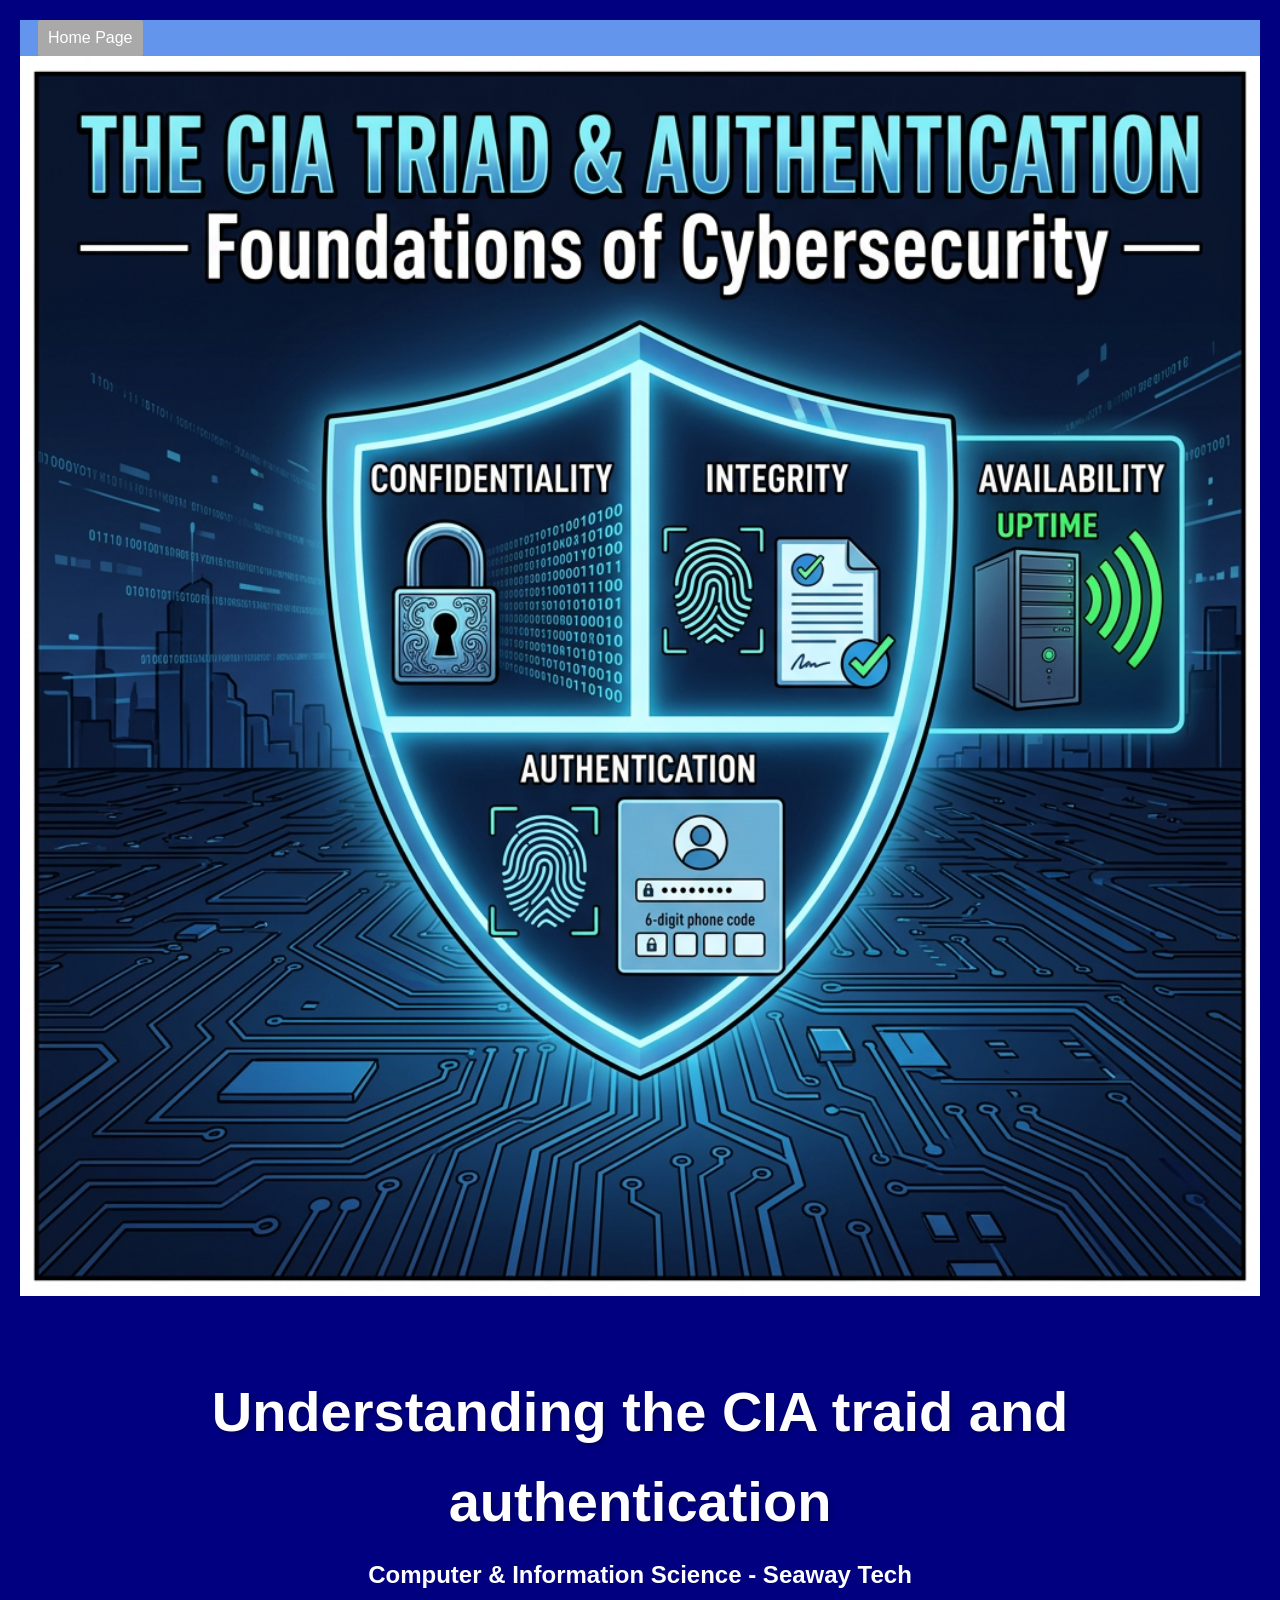
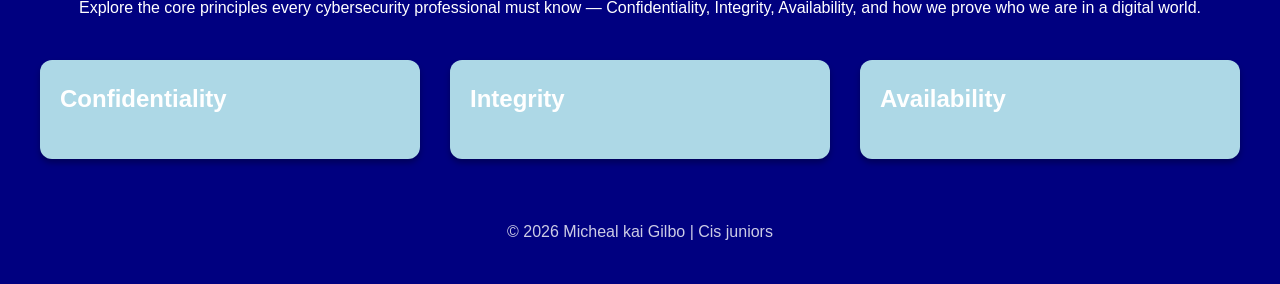
==== index.html @ afe920c7 "stuffs and stuff" ====
<!DOCTYPE html>
<html lang="en">
<head>
    <meta charset="UTF-8">
    <meta name="viewport" content="width=device-width, initial-scale=1.0">
    <title>Kai final project</title>
    <link rel="stylesheet" href="css/styles.css">
</head>
<body>
    <div class="nav-container">
   <nav>
        <ul class="nav-menu">
           <li><a href="index.html">Home Page</a></li>
        </ul>
    </nav>
    </div>
</body>
<div class="hero">
     <img class="hero" src="images/shieldBlueprint.png" height="200" width="200" alt="Image of a shield that has the traid on it.">
     </div>
    <header>
            <h1>Understanding the CIA traid and authentication</h1>
            <h2>Computer & Information Science - Seaway Tech</h2>
            <p>Explore the core principles every cybersecurity professional must
know — Confidentiality, Integrity, Availability, and how we prove who
we are in a digital world.</p>
    </header>
    <main class="card-container">
      </div>
            <div class="card">
            <h3>Confidentiality</h3>
            <p></p>
        </div>
        </div>
            <div class="card">
            <h3>Integrity</h3>
            <p></p>
        </div>
            <div class="card">
            <h3>Availability</h3>
            <p></p>
        </div>
    </main>
    <footer>
        <p>&copy; 2026 Micheal kai Gilbo | Cis juniors
    </footer>
</body>
</html>
---- css/styles.css ----
* {
    margin: 0;
    padding: 0;
    box-sizing: border-box;
}

body {
    font-family: 'Segoe UI', Tahoma, Geneva, Verdana, sans-serif;
    background: navy;
    min-height: 100vh;
    padding: 20px;
    line-height: 1.6;
}


header {
    text-align: center;
    color: white;
    margin-bottom: 40px;
}

header h1 {
    font-size: 2.5rem;
    margin-bottom: 10px;
    text-shadow: 2px 2px 4px rgba(0, 0, 0, 0.3);
}

.subtitle {
    font-size: 1.1rem;
    opacity: 0.9;
}



.card-container {
    display: grid;
    grid-template-columns: 1fr;
    gap: 20px;
    max-width: 1200px;
    margin: 0 auto;
    padding: 0 10px;
}

.card {
    background: lightblue;
    border-radius: 12px;
    padding: 20px;
    box-shadow: 0 4px 6px rgba(0, 0, 0, 0.3);
    transition: all 0.3s ease;
}

.card:hover {
    transform: translateY(-8px);
    box-shadow: 0 12px 24px rgba(0, 0, 0, 0.5);
   
}

.card img {
    width: 100%;
    height: 250px;
    object-fit: cover;
  
    border-radius: 8px 8px 0 0;
    margin-bottom: 15px;
}

.card h3 {
    color: white;
    font-size: 1.5rem;
    margin-bottom: 10px;
}

.card p {
    color: white;
    margin-bottom: 20px;
    line-height: 1.6;
   
}
.card a {
    color: white;
}

.card button:hover {
    transform: translateY(-2);
    box-shadow: 0 4px 8px rgba(0, 0, 0, 0.3);
}

footer {
    text-align: center;
    color: white;
    margin-top: 40px;
    padding: 20px;
    opacity: 0.8;
}


@media (min-width: 768px) {
    .card-container {
        grid-template-columns: 1fr 1fr; 
        gap: 25px;
        padding: 0 20px;
    }
    header h1 {
        font-size: 3rem;
    }
    .card button {
        width: auto; 
        padding: 12px 32px;
    }
    .nav-menu { margin: 0 3px; padding: 5 px 10px;
    }


} 

@media (min-width: 1024px) {
    .card-container {
        grid-template-columns: 1fr 1fr 1fr;
        gap: 30px;
        padding: 0;
    }

    header h1 {
        font-size: 3.5rem;
    }
    .subtitle {
        font-size: 1.2rem;
    }
    .card img {
        height: 200px;
    }
.nav-menu {
    padding: 0;
}
}

.nav-menu {
    list-style: none;

}

.nav-menu a {
    text-decoration: none;
    color: white;
    background-color: #2c3e50;
    padding: 1rem;
}

.nav-menu {
    display: flex;
    justify-content: space-around;
    align-items: center;
    position: sticky;
}

.nav-menu li {
    margin: 0 15px;
}

.nav-menu a {
    padding: 5px 10px;
    display: block;
    border-radius: 2px;
    background-color:darkgray;
    color: white;
}


.nav-container {
    display: flex;
    justify-content: space-between; 
    align-items: center;
    background-color: cornflowerblue;
    flex-direction: right;
}

.hero {
    position:static;
    width: 100%;
    min-height: 500px;
    margin-bottom: 2rem;
    overflow:hidden;
    z-index: 5;
}

.hero img {
    width: 100%;
    height: 100%;
    object-fit: cover;
    object-position:center;
}
button {
    background: rgb(52, 1, 255) ;
    color: white;
    padding: 12px 24px;
    border-radius: 6px;
    font-size: 1rem;
    cursor: pointer;
    transition: all 0.3s ease;
    width: 100%; 
}
h1 {
    color: white;
}
p {
    color: white;
}
a {
    color: white;
}
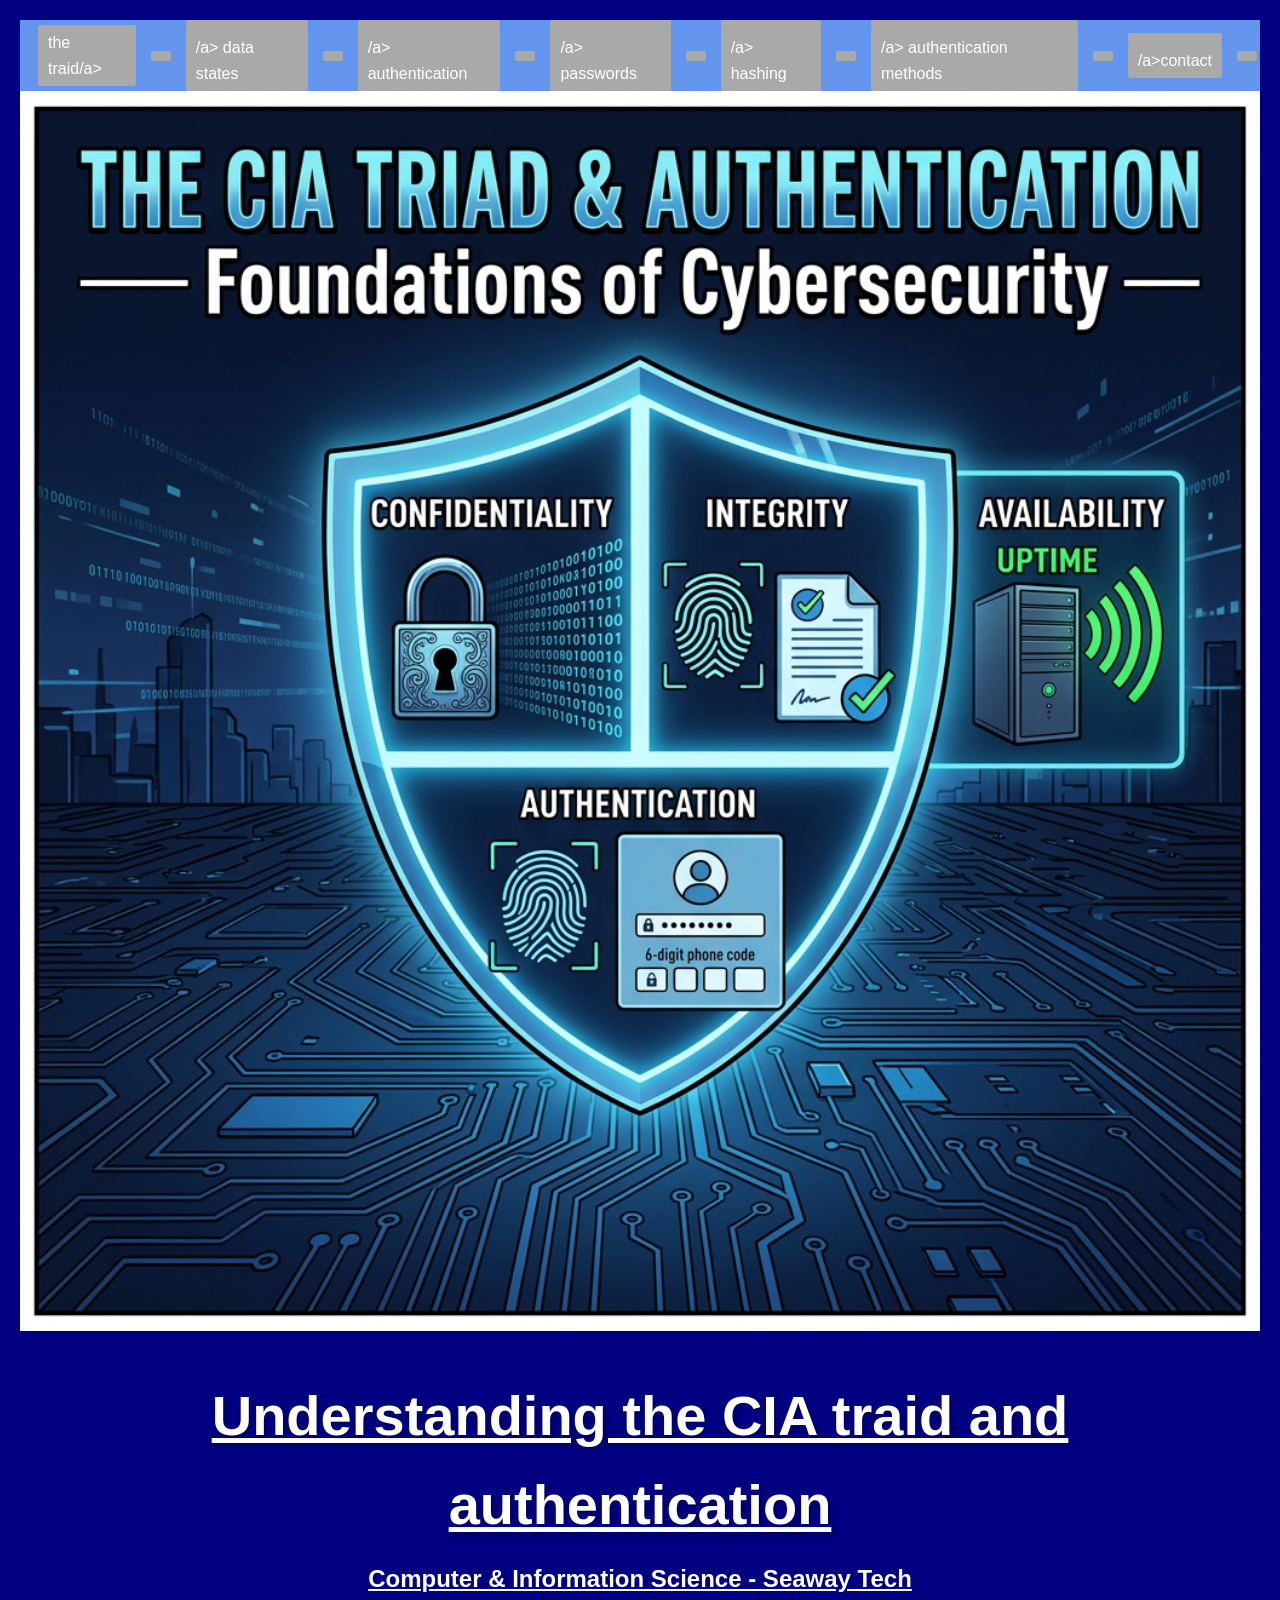
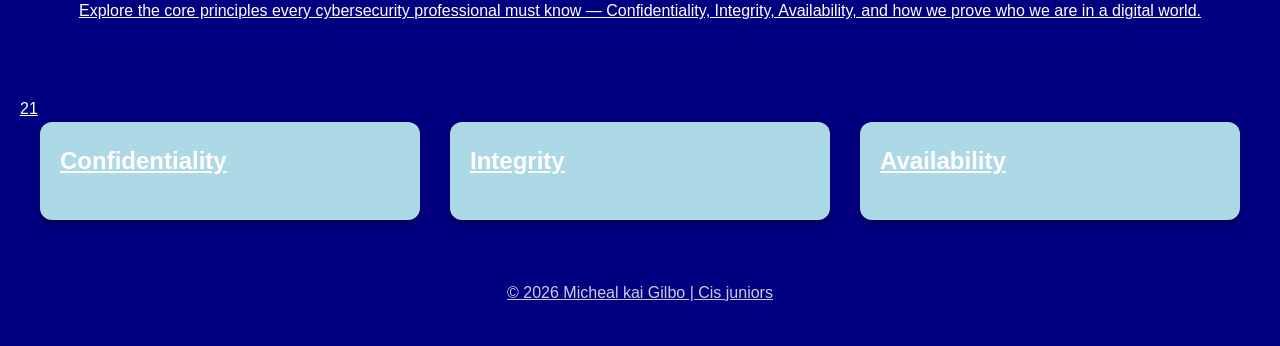
==== commit 5caef794: "suburbia overture" ====
--- a/index.html
+++ b/index.html
@@ -10,14 +10,19 @@
     <div class="nav-container">
    <nav>
         <ul class="nav-menu">
-           <li><a href="index.html">Home Page</a></li>
+           <li><a href="#traid">the traid/a></li>
+            <li><a href="#data">/a> data states</li>
+                 <li><a href="#auth">/a> authentication</li>
+                     <li><a href="#passwords">/a> passwords</li>
+                         <li><a href="#hashing">/a> hashing</li>
+                             <li><a href="#authm">/a> authentication methods</li>
+                                 <li><a href="#contact">/a>contact</li>
         </ul>
     </nav>
     </div>
 </body>
 <div class="hero">
-     <img class="hero" src="images/shieldBlueprint.png" height="200" width="200" alt="Image of a shield that has the traid on it.">
-     </div>
+     <img class="hero" src="images/shieldBlueprint.png" alt="Image of a shield that has the traid on it.">
     <header>
             <h1>Understanding the CIA traid and authentication</h1>
             <h2>Computer & Information Science - Seaway Tech</h2>
@@ -25,6 +30,7 @@
 know — Confidentiality, Integrity, Availability, and how we prove who
 we are in a digital world.</p>
     </header>
+</div>21
     <main class="card-container">
       </div>
             <div class="card">
--- a/css/styles.css
+++ b/css/styles.css
@@ -186,7 +186,7 @@
 .hero img {
     width: 100%;
     height: 100%;
-    object-fit: cover;
+    object-fit:cover;
     object-position:center;
 }
 button {
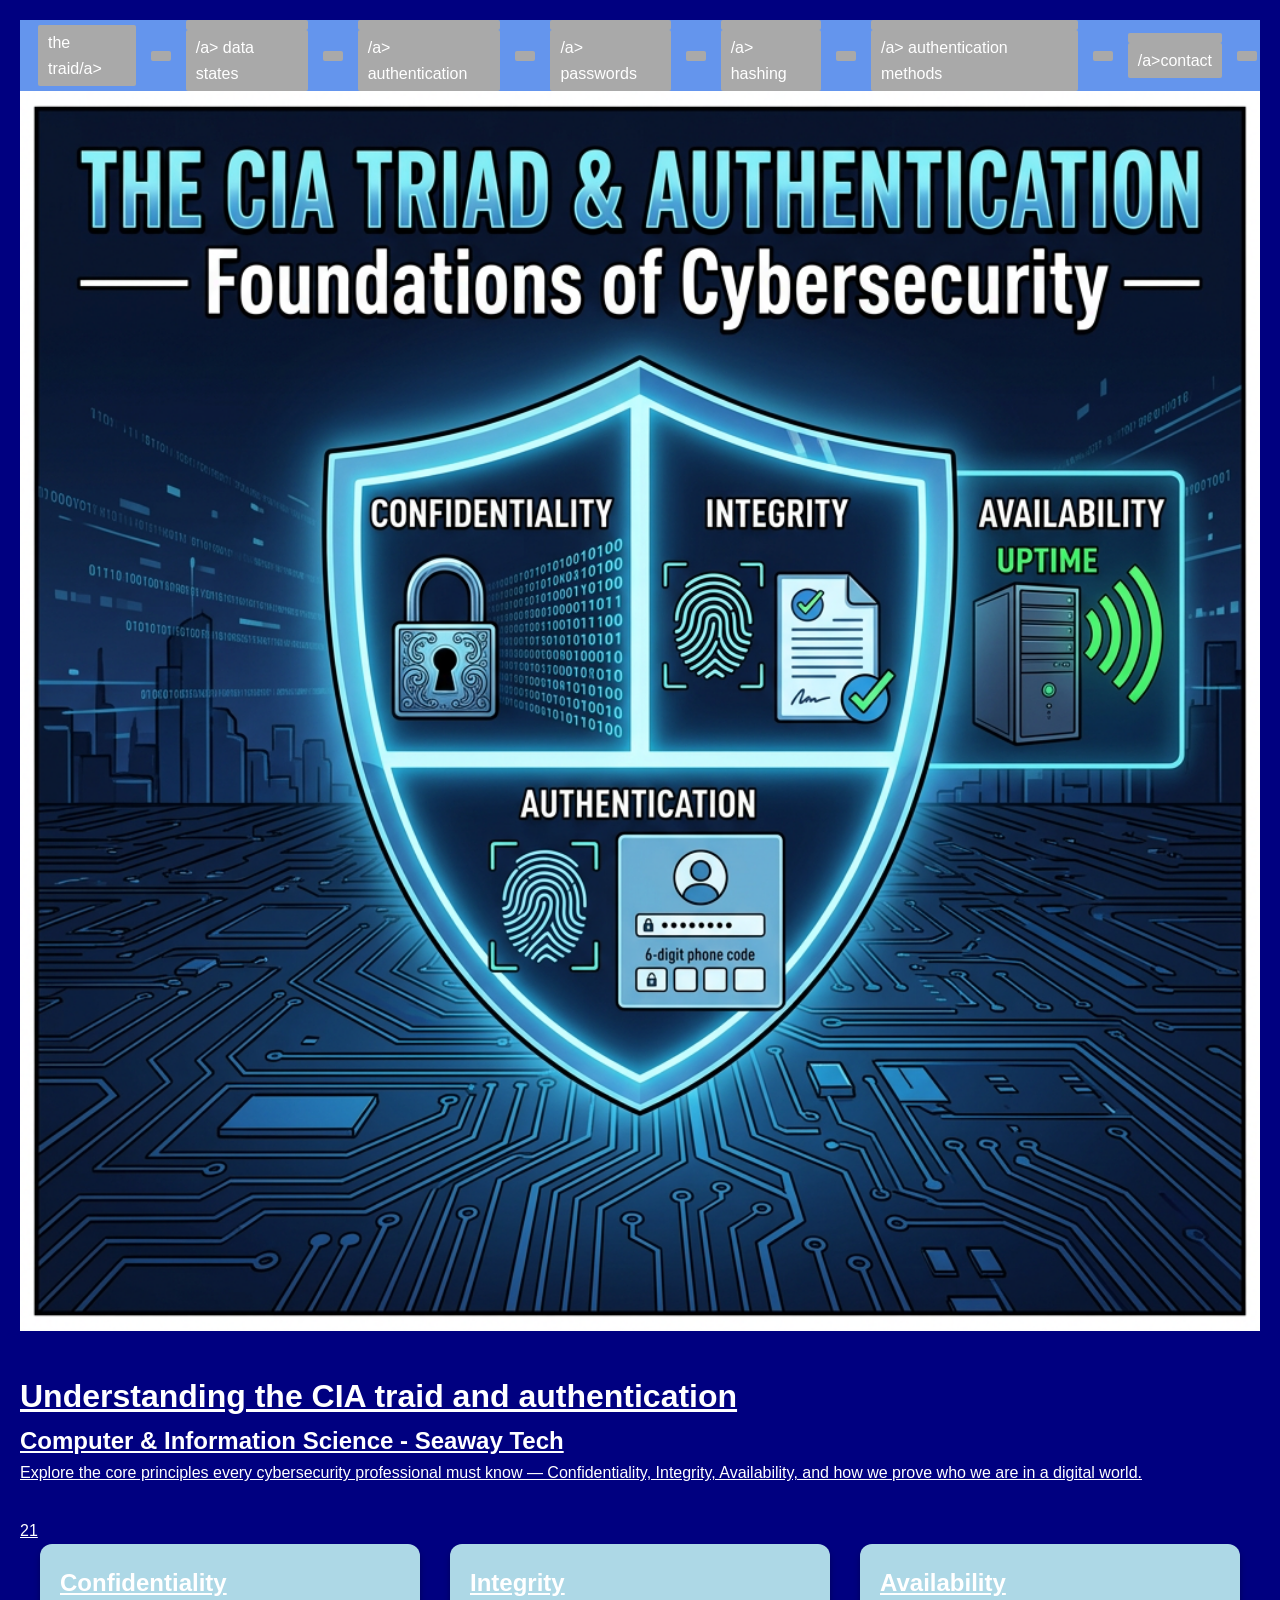
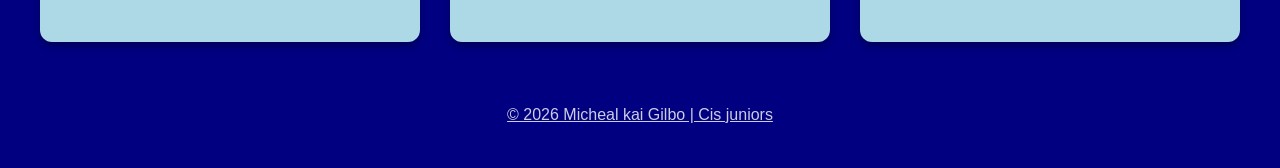
==== commit cf7a4abe: "Birdbrain" ====
--- a/index.html
+++ b/index.html
@@ -23,7 +23,6 @@
 </body>
 <div class="hero">
      <img class="hero" src="images/shieldBlueprint.png" alt="Image of a shield that has the traid on it.">
-    <header>
             <h1>Understanding the CIA traid and authentication</h1>
             <h2>Computer & Information Science - Seaway Tech</h2>
             <p>Explore the core principles every cybersecurity professional must
--- a/css/styles.css
+++ b/css/styles.css
@@ -182,7 +182,7 @@
     overflow:hidden;
     z-index: 5;
 }
-
+<!-- WHAT AM I DOING WRONG WITH THE HERO IMAGE--!>
 .hero img {
     width: 100%;
     height: 100%;
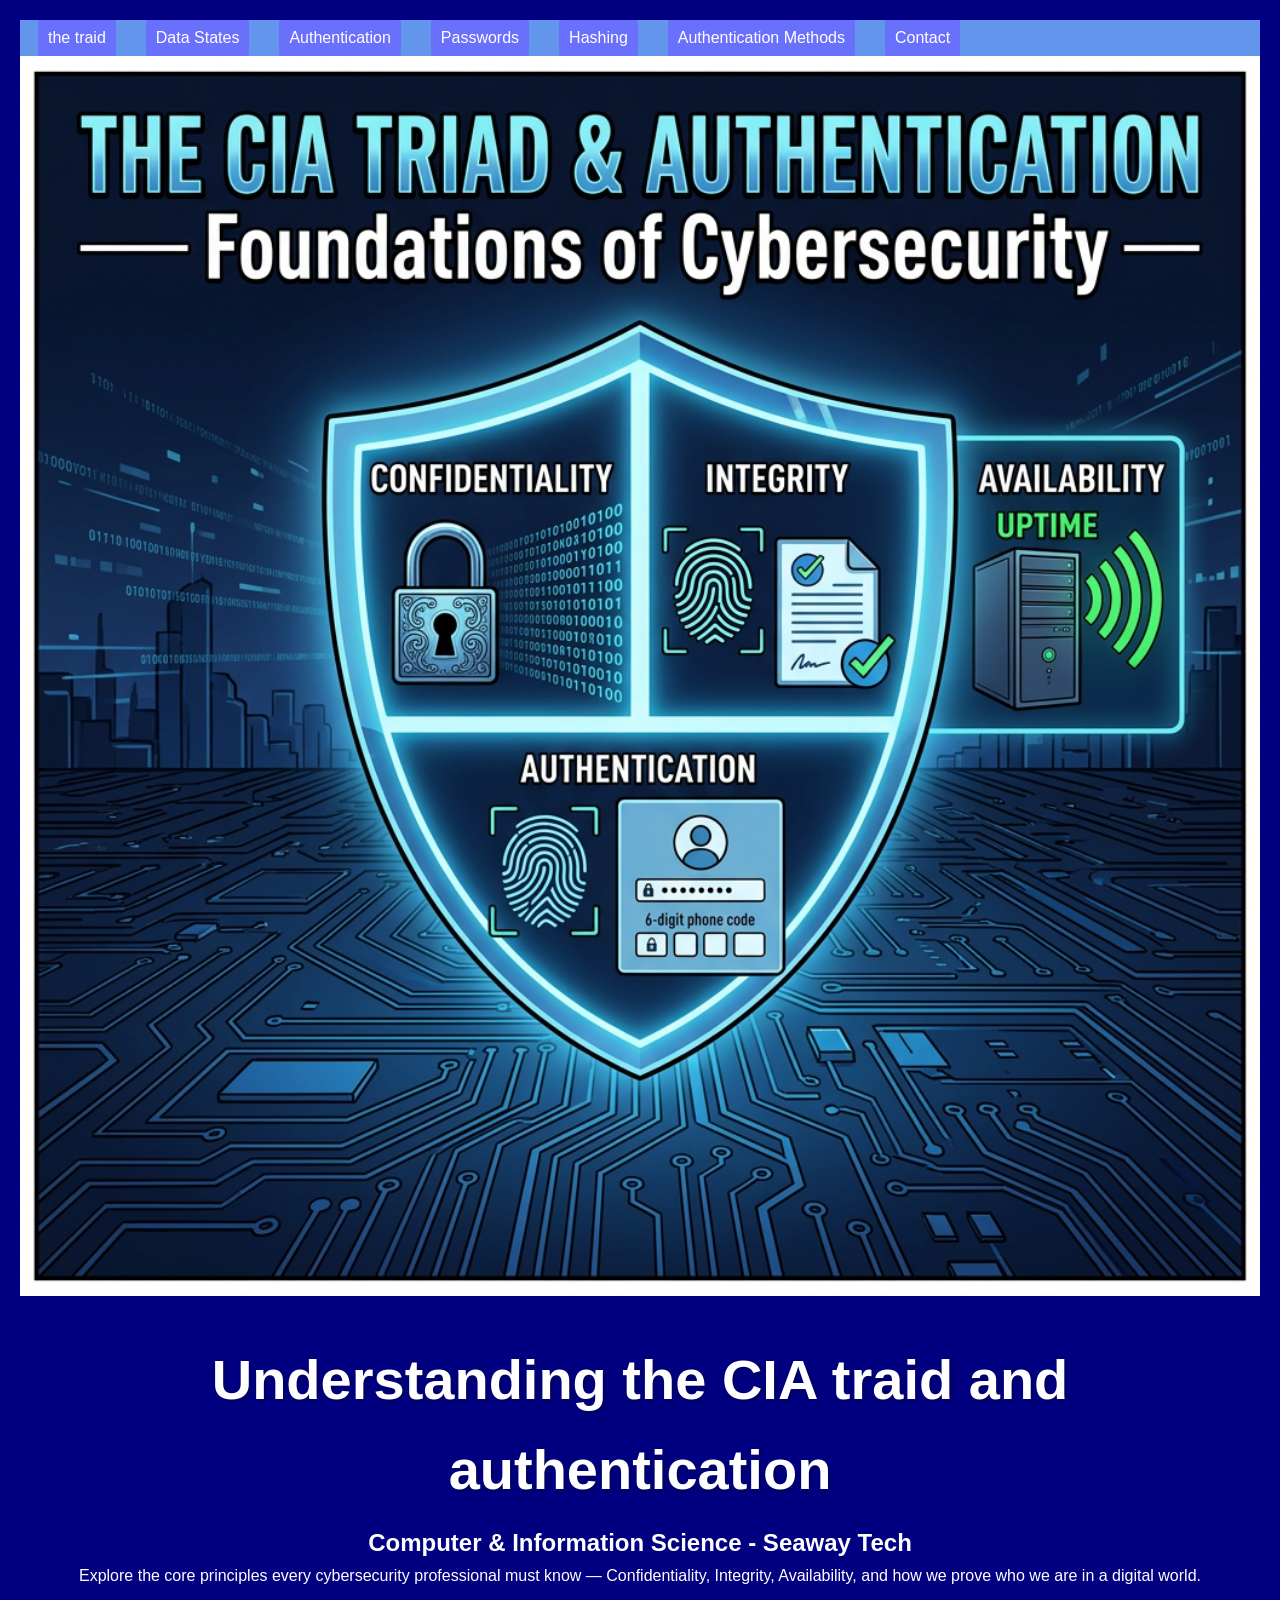
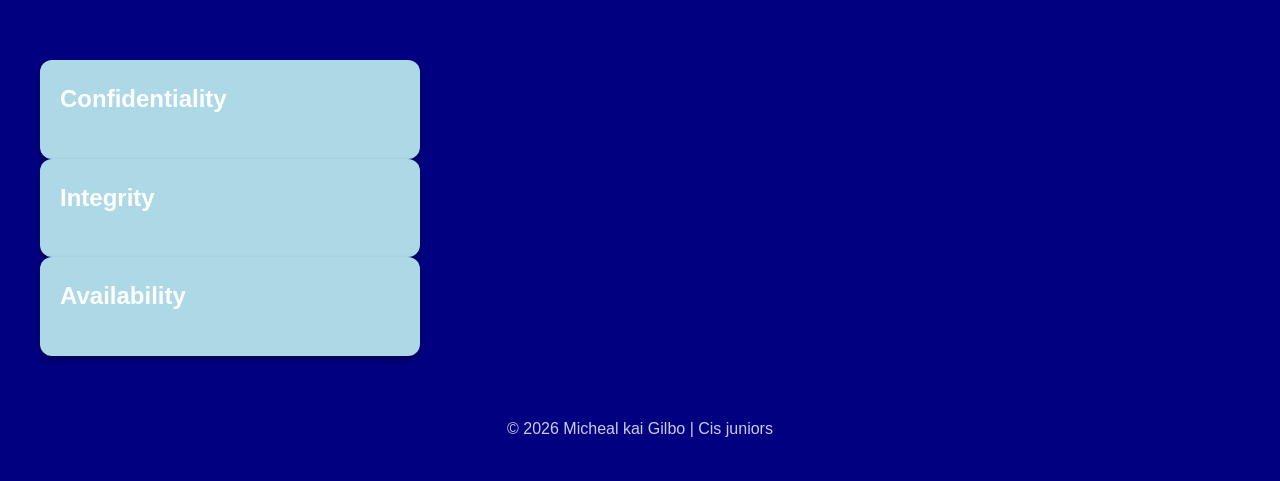
==== commit 38dae9ec: "Minimum rage" ====
--- a/index.html
+++ b/index.html
@@ -10,18 +10,19 @@
     <div class="nav-container">
    <nav>
         <ul class="nav-menu">
-           <li><a href="#traid">the traid/a></li>
-            <li><a href="#data">/a> data states</li>
-                 <li><a href="#auth">/a> authentication</li>
-                     <li><a href="#passwords">/a> passwords</li>
-                         <li><a href="#hashing">/a> hashing</li>
-                             <li><a href="#authm">/a> authentication methods</li>
-                                 <li><a href="#contact">/a>contact</li>
+        <li><a href="#traid">the traid</a></li>
+         <li><a href="#data">Data States</a></li>
+         <li><a href="#auth">Authentication</a></li>
+         <li><a href="#passwords">Passwords</a></li>
+         <li><a href="#hashing">Hashing</a></li>
+         <li><a href="#authm">Authentication Methods</a></li>
+        <li><a href="#contact">Contact</a></li>
         </ul>
     </nav>
     </div>
 </body>
 <div class="hero">
+    <header>
      <img class="hero" src="images/shieldBlueprint.png" alt="Image of a shield that has the traid on it.">
             <h1>Understanding the CIA traid and authentication</h1>
             <h2>Computer & Information Science - Seaway Tech</h2>
@@ -29,9 +30,9 @@
 know — Confidentiality, Integrity, Availability, and how we prove who
 we are in a digital world.</p>
     </header>
-</div>21
+</div>
     <main class="card-container">
-      </div>
+        <section class="the-traid" id="traid">
             <div class="card">
             <h3>Confidentiality</h3>
             <p></p>
@@ -45,6 +46,7 @@
             <h3>Availability</h3>
             <p></p>
         </div>
+        </section>
     </main>
     <footer>
         <p>&copy; 2026 Micheal kai Gilbo | Cis juniors
--- a/css/styles.css
+++ b/css/styles.css
@@ -161,7 +161,7 @@
     padding: 5px 10px;
     display: block;
     border-radius: 2px;
-    background-color:darkgray;
+    background-color:rgba(107, 107, 255, 0.849);
     color: white;
 }
 
@@ -182,12 +182,11 @@
     overflow:hidden;
     z-index: 5;
 }
-<!-- WHAT AM I DOING WRONG WITH THE HERO IMAGE--!>
 .hero img {
     width: 100%;
     height: 100%;
-    object-fit:cover;
-    object-position:center;
+    object-fit:cover ;
+    object-position:center ;
 }
 button {
     background: rgb(52, 1, 255) ;
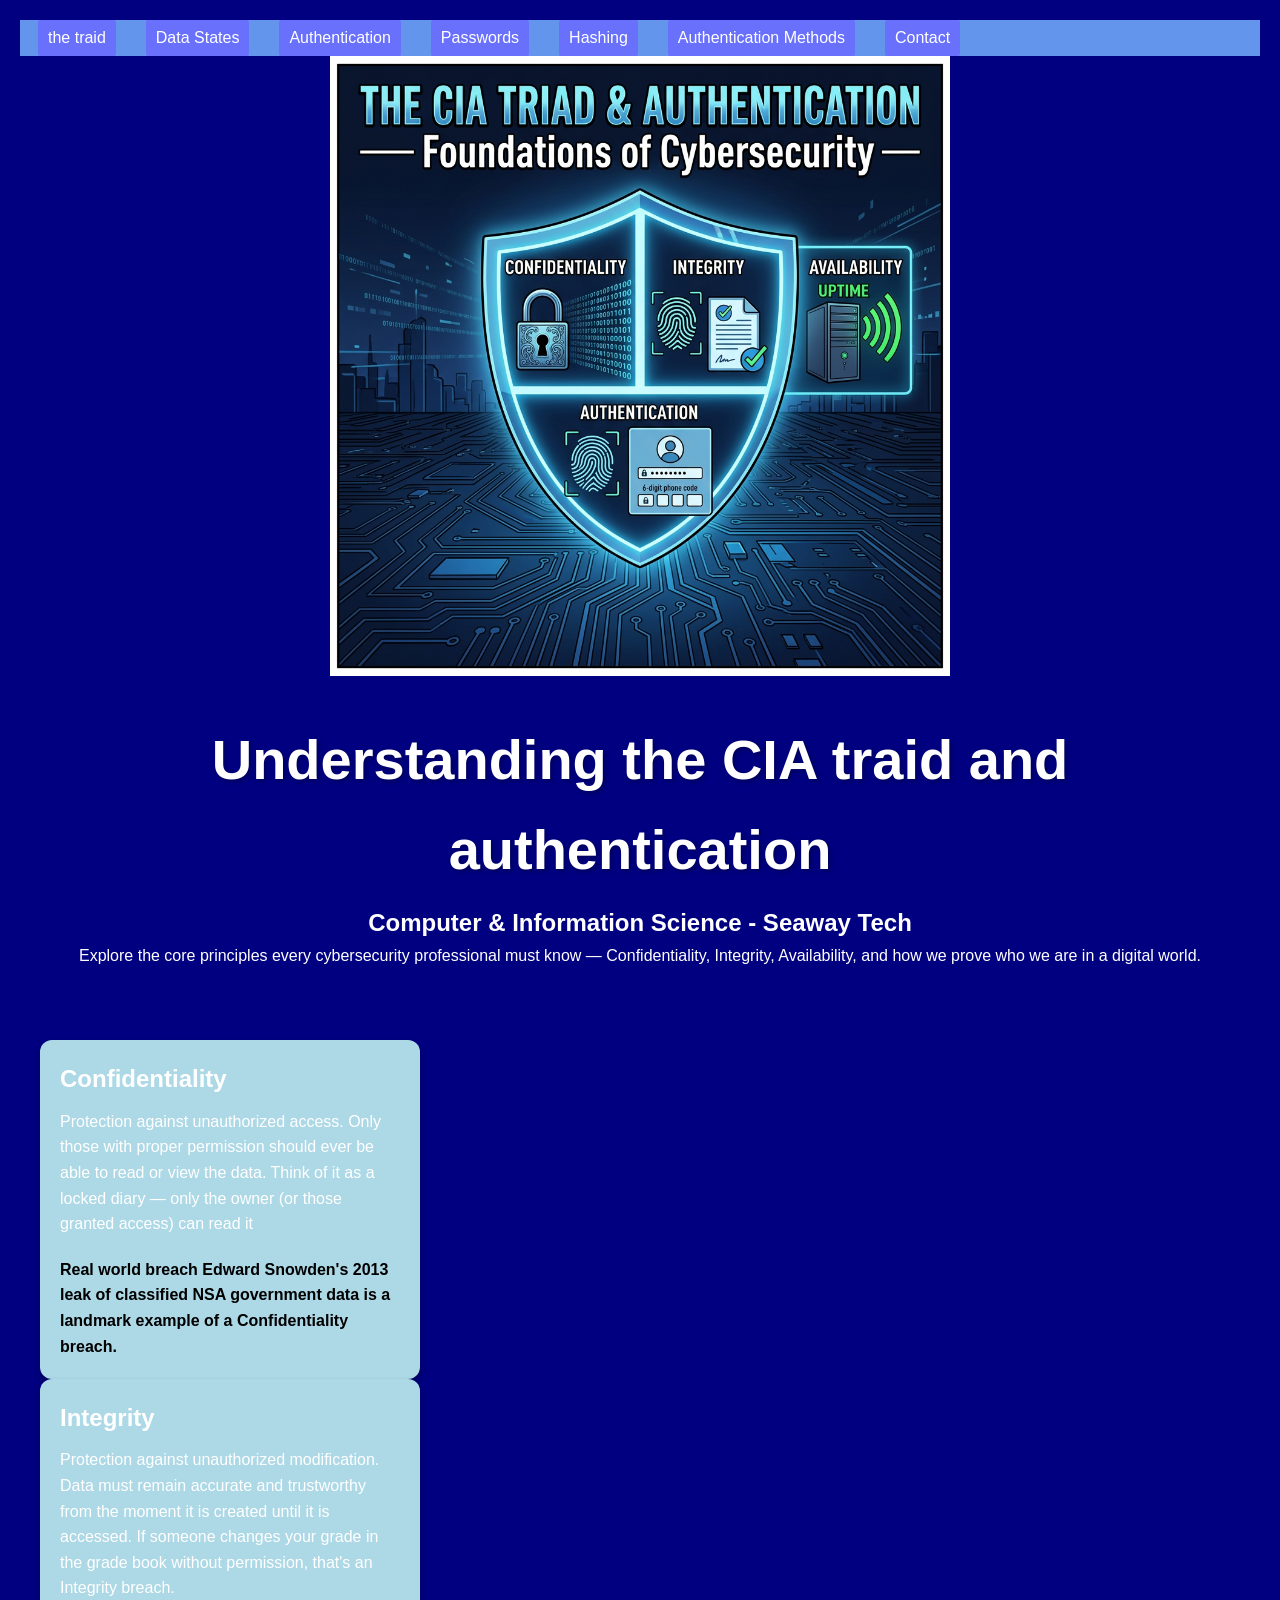
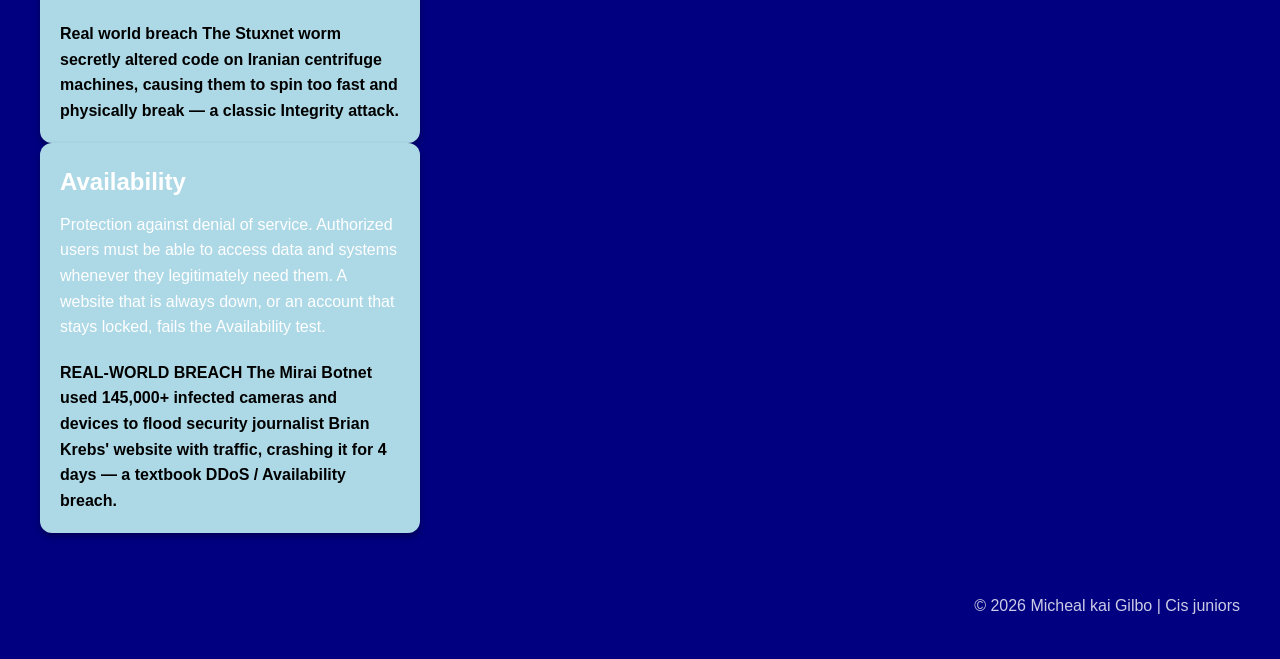
==== commit 3bf76665: "compass" ====
--- a/index.html
+++ b/index.html
@@ -10,13 +10,13 @@
     <div class="nav-container">
    <nav>
         <ul class="nav-menu">
-        <li><a href="#traid">the traid</a></li>
-         <li><a href="#data">Data States</a></li>
-         <li><a href="#auth">Authentication</a></li>
-         <li><a href="#passwords">Passwords</a></li>
-         <li><a href="#hashing">Hashing</a></li>
-         <li><a href="#authm">Authentication Methods</a></li>
-        <li><a href="#contact">Contact</a></li>
+        <li><a href="index.html">the traid</a></li>
+         <li><a href="data.html">Data States</a></li>
+         <li><a href="auth.html">Authentication</a></li>
+         <li><a href="passwords.html">Passwords</a></li>
+         <li><a href="hashing.html">Hashing</a></li>
+         <li><a href="authm.html">Authentication Methods</a></li>
+        <li><a href="contact.html">Contact</a></li>
         </ul>
     </nav>
     </div>
@@ -35,21 +35,38 @@
         <section class="the-traid" id="traid">
             <div class="card">
             <h3>Confidentiality</h3>
-            <p></p>
+            <p>Protection against unauthorized access. Only those with
+proper permission should ever be able to read or view the data. Think of it as a locked diary — only the owner (or those granted access) can read it</p>
+<h4> <strong>Real world breach       Edward Snowden's 2013 leak of classified NSA government
+data is a landmark example of a Confidentiality breach.</strong></h4>
+        </div></h4>
         </div>
         </div>
             <div class="card">
             <h3>Integrity</h3>
-            <p></p>
+            <p>Protection against unauthorized modification. Data must
+remain accurate and trustworthy from the moment it is created
+until it is accessed. If someone changes your grade in the grade book without
+permission, that's an Integrity breach.</p>
+<h4> <strong>Real world breach       The Stuxnet worm secretly altered code on Iranian centrifuge
+machines, causing them to spin too fast and physically break —
+a classic Integrity attack.</strong></h4>
         </div>
             <div class="card">
             <h3>Availability</h3>
-            <p></p>
+            <p>Protection against denial of service. Authorized users must be
+able to access data and systems whenever they legitimately
+need them. A website that is always down, or an account that stays locked,
+fails the Availability test.</p>
+<h4> <strong> REAL-WORLD BREACH
+The Mirai Botnet used 145,000+ infected cameras and devices
+to flood security journalist Brian Krebs' website with traffic,
+crashing it for 4 days — a textbook DDoS / Availability breach.</strong></h4>
         </div>
         </section>
     </main>
     <footer>
-        <p>&copy; 2026 Micheal kai Gilbo | Cis juniors
+        <p>&copy; 2026 Micheal kai Gilbo | Cis juniors</p>
     </footer>
 </body>
 </html>
--- a/css/styles.css
+++ b/css/styles.css
@@ -86,7 +86,7 @@
 }
 
 footer {
-    text-align: center;
+    text-align:end;
     color: white;
     margin-top: 40px;
     padding: 20px;
@@ -181,10 +181,11 @@
     margin-bottom: 2rem;
     overflow:hidden;
     z-index: 5;
+    overlay: rgba(64, 0, 255, 0.5);
 }
 .hero img {
-    width: 100%;
-    height: 100%;
+    width: 50%;
+    height: 50%;
     object-fit:cover ;
     object-position:center ;
 }
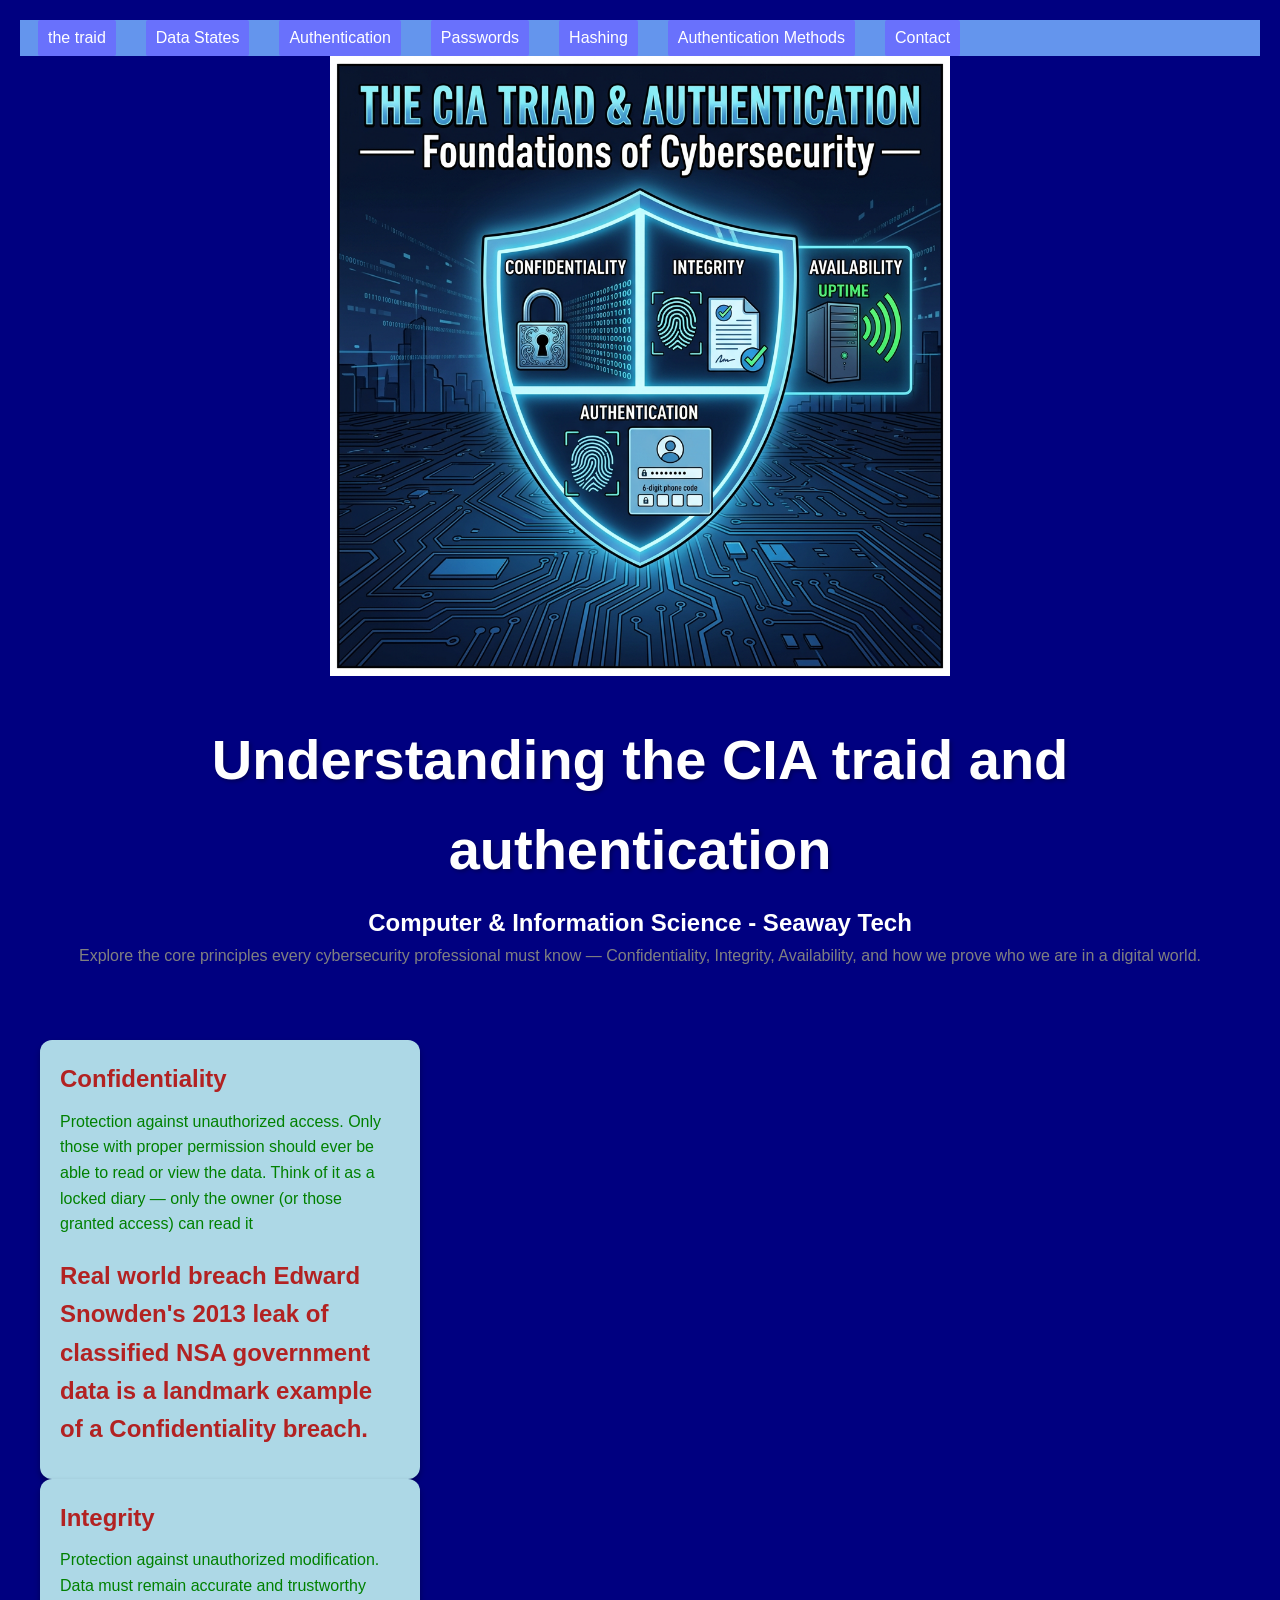
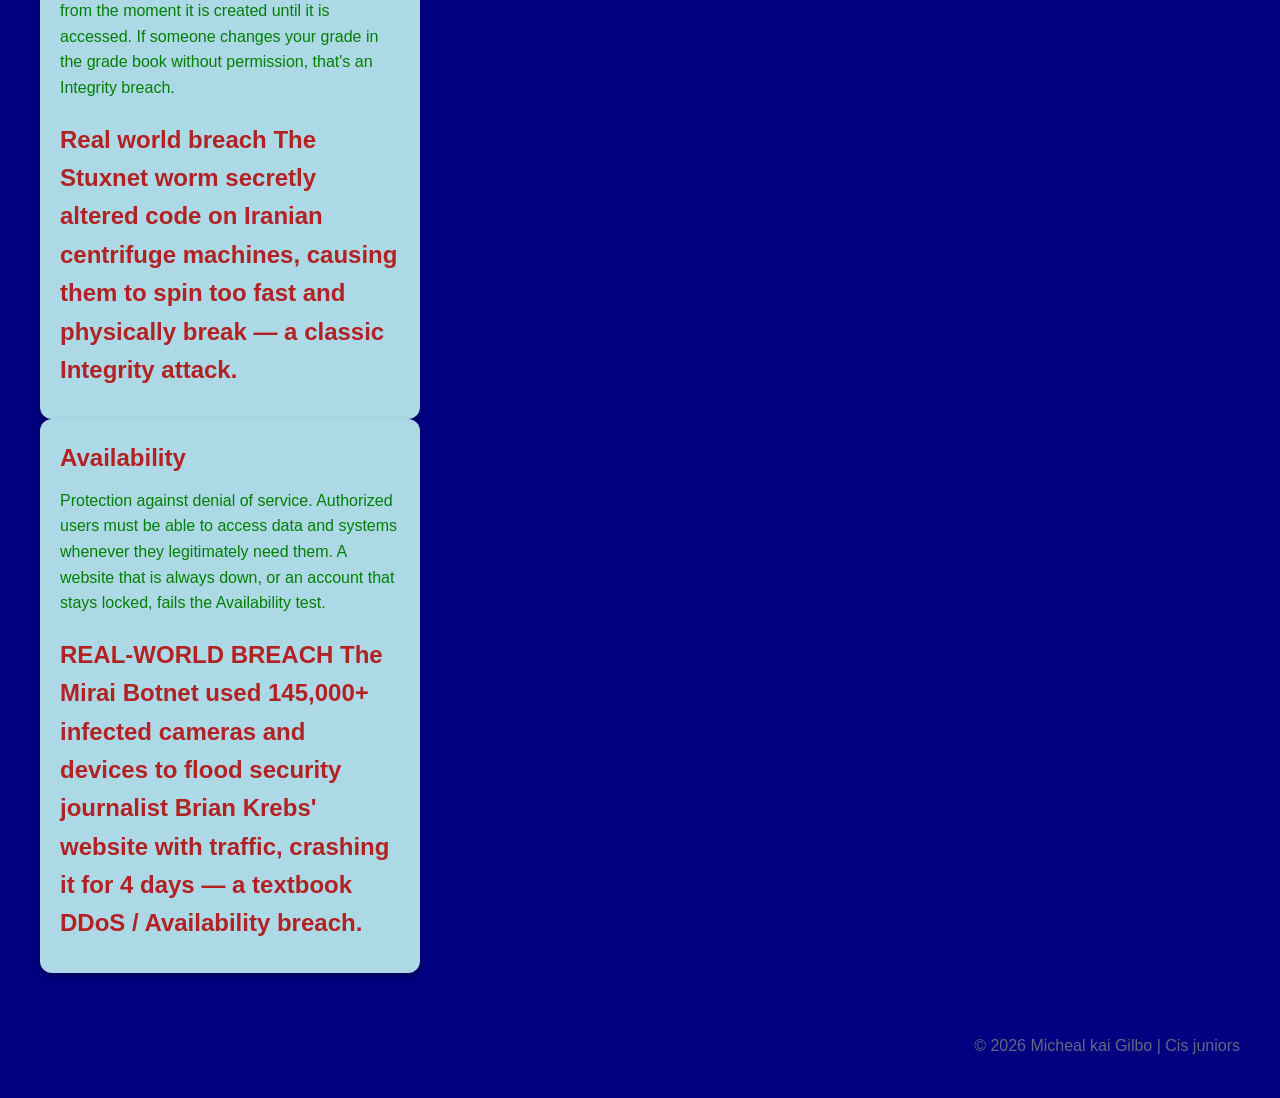
==== commit 3ebfb01b: "ryan is a nerd" ====
--- a/index.html
+++ b/index.html
@@ -20,7 +20,6 @@
         </ul>
     </nav>
     </div>
-</body>
 <div class="hero">
     <header>
      <img class="hero" src="images/shieldBlueprint.png" alt="Image of a shield that has the traid on it.">
@@ -37,10 +36,8 @@
             <h3>Confidentiality</h3>
             <p>Protection against unauthorized access. Only those with
 proper permission should ever be able to read or view the data. Think of it as a locked diary — only the owner (or those granted access) can read it</p>
-<h4> <strong>Real world breach       Edward Snowden's 2013 leak of classified NSA government
-data is a landmark example of a Confidentiality breach.</strong></h4>
-        </div></h4>
-        </div>
+<h3> <strong>Real world breach       Edward Snowden's 2013 leak of classified NSA government
+data is a landmark example of a Confidentiality breach.</strong></h3>
         </div>
             <div class="card">
             <h3>Integrity</h3>
@@ -48,9 +45,9 @@
 remain accurate and trustworthy from the moment it is created
 until it is accessed. If someone changes your grade in the grade book without
 permission, that's an Integrity breach.</p>
-<h4> <strong>Real world breach       The Stuxnet worm secretly altered code on Iranian centrifuge
+<h3> <strong>Real world breach       The Stuxnet worm secretly altered code on Iranian centrifuge
 machines, causing them to spin too fast and physically break —
-a classic Integrity attack.</strong></h4>
+a classic Integrity attack.</strong></h3>
         </div>
             <div class="card">
             <h3>Availability</h3>
@@ -58,10 +55,10 @@
 able to access data and systems whenever they legitimately
 need them. A website that is always down, or an account that stays locked,
 fails the Availability test.</p>
-<h4> <strong> REAL-WORLD BREACH
+<h3> <strong> REAL-WORLD BREACH
 The Mirai Botnet used 145,000+ infected cameras and devices
 to flood security journalist Brian Krebs' website with traffic,
-crashing it for 4 days — a textbook DDoS / Availability breach.</strong></h4>
+crashing it for 4 days — a textbook DDoS / Availability breach.</strong></h3>
         </div>
         </section>
     </main>
--- a/css/styles.css
+++ b/css/styles.css
@@ -65,13 +65,13 @@
 }
 
 .card h3 {
-    color: white;
+    color: firebrick;
     font-size: 1.5rem;
     margin-bottom: 10px;
 }
 
 .card p {
-    color: white;
+    color: green;
     margin-bottom: 20px;
     line-height: 1.6;
    
@@ -203,7 +203,7 @@
     color: white;
 }
 p {
-    color: white;
+    color: grey;
 }
 a {
     color: white;
